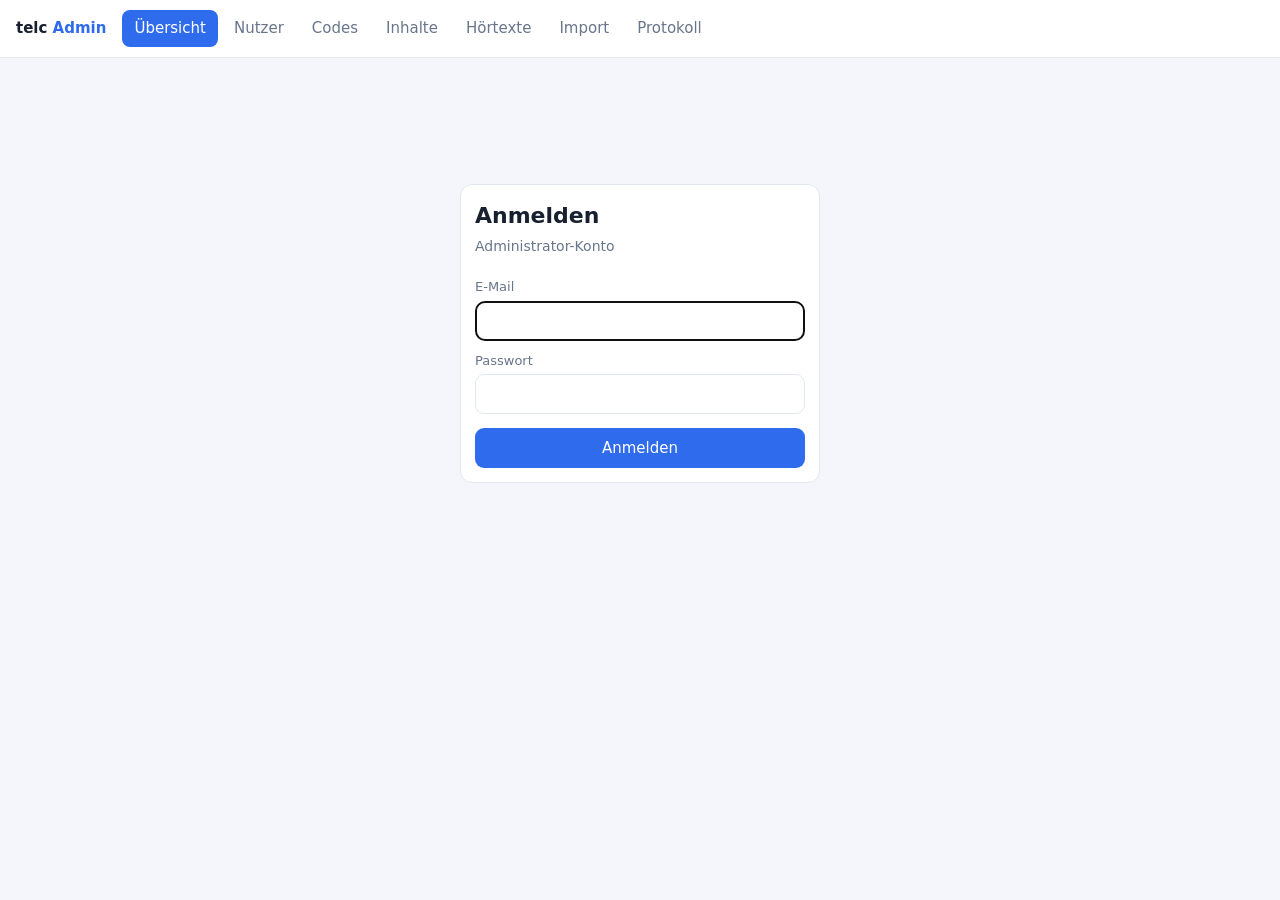
==== admin/index.html @ c95283b8 "first" ====
<!doctype html>
<html lang="de" dir="ltr">
<head>
<meta charset="utf-8">
<meta name="viewport" content="width=device-width, initial-scale=1">
<title>telc Admin</title>
<meta name="robots" content="noindex, nofollow">
<link rel="stylesheet" href="admin.css">
</head>
<body>
<header class="bar">
  <div class="brand">telc <span>Admin</span></div>
  <nav id="nav" hidden>
    <button data-tab="home" class="on">Übersicht</button>
    <button data-tab="users">Nutzer</button>
    <button data-tab="codes">Codes</button>
    <button data-tab="content">Inhalte</button>
    <button data-tab="audio">Hörtexte</button>
    <button data-tab="import">Import</button>
    <button data-tab="audit">Protokoll</button>
  </nav>
  <button id="out" class="ghost" hidden>Abmelden</button>
</header>
<main id="app"></main>
<div id="toast" class="toast" hidden></div>
<script src="../assets/config.js"></script>
<script src="parse.js"></script>
<script src="admin.js"></script>
</body>
</html>
---- admin/admin.css ----
:root{
  --bg:#f4f6fb; --card:#fff; --ink:#16202e; --muted:#68758a;
  --line:#e2e7f0; --blue:#2f6bed; --ok:#177a4c; --bad:#c0392b; --warn:#b7791f;
}
@media (prefers-color-scheme: dark){
  :root{ --bg:#111722; --card:#1a2231; --ink:#e8edf5; --muted:#93a0b4;
         --line:#2a3446; --blue:#5b8bff; }
}
*{box-sizing:border-box}
body{margin:0;background:var(--bg);color:var(--ink);
  font:15px/1.5 system-ui,-apple-system,"Segoe UI",Roboto,sans-serif}
.bar{display:flex;align-items:center;gap:16px;padding:10px 16px;
  background:var(--card);border-bottom:1px solid var(--line);
  position:sticky;top:0;z-index:5;flex-wrap:wrap}
.brand{font-weight:700}.brand span{color:var(--blue)}
nav{display:flex;gap:4px;flex:1;flex-wrap:wrap}
nav button{background:none;border:0;padding:7px 12px;border-radius:8px;
  color:var(--muted);font:inherit;font-weight:500;cursor:pointer}
nav button:hover{background:var(--bg)}
nav button.on{background:var(--blue);color:#fff}
main{max-width:1100px;margin:0 auto;padding:18px 16px 60px}
h1{font-size:22px;margin:0 0 4px}
h2{font-size:16px;margin:22px 0 10px}
.sub{color:var(--muted);margin:0 0 18px;font-size:14px}
.card{background:var(--card);border:1px solid var(--line);border-radius:12px;
  padding:14px;margin-bottom:14px}
.stats{display:grid;grid-template-columns:repeat(auto-fit,minmax(150px,1fr));gap:10px}
.stat{background:var(--card);border:1px solid var(--line);border-radius:12px;padding:14px}
.stat b{display:block;font-size:26px;line-height:1.2}
.stat span{color:var(--muted);font-size:13px}
.stat.warn b{color:var(--warn)}
table{width:100%;border-collapse:collapse;font-size:14px}
th,td{text-align:left;padding:9px 10px;border-bottom:1px solid var(--line);
  vertical-align:middle}
th{color:var(--muted);font-weight:600;font-size:12px;text-transform:uppercase;
  letter-spacing:.04em}
tr:last-child td{border-bottom:0}
.wrap{overflow-x:auto}
.pill{display:inline-block;padding:2px 9px;border-radius:99px;font-size:12px;
  font-weight:600;background:var(--bg);border:1px solid var(--line)}
.pill.ok{color:var(--ok);border-color:currentColor}
.pill.bad{color:var(--bad);border-color:currentColor}
.pill.warn{color:var(--warn);border-color:currentColor}
button.btn,input,select,textarea{font:inherit}
.btn{background:var(--blue);color:#fff;border:0;border-radius:9px;
  padding:9px 14px;font-weight:600;cursor:pointer}
.btn:disabled{opacity:.5;cursor:default}
.btn.sm{padding:5px 10px;font-size:13px;border-radius:7px}
.btn.grey{background:var(--bg);color:var(--ink);border:1px solid var(--line)}
.btn.danger{background:var(--bad)}
.ghost{background:none;border:1px solid var(--line);color:var(--muted);
  border-radius:9px;padding:7px 12px;cursor:pointer;font:inherit}
input,select,textarea{background:var(--card);color:var(--ink);
  border:1px solid var(--line);border-radius:9px;padding:9px 11px;width:100%}
.row{display:flex;gap:8px;flex-wrap:wrap;align-items:flex-end}
.row>label{flex:1;min-width:120px;font-size:13px;color:var(--muted)}
.row>label input,.row>label select{margin-top:4px}
.mono{font-family:ui-monospace,SFMono-Regular,Menlo,monospace}
.codes{display:grid;grid-template-columns:repeat(auto-fill,minmax(170px,1fr));gap:8px}
.codes div{background:var(--bg);border:1px solid var(--line);border-radius:9px;
  padding:10px;text-align:center;font-weight:700;letter-spacing:.06em}
.login{max-width:360px;margin:12vh auto}
.toast{position:fixed;left:50%;bottom:24px;transform:translateX(-50%);
  background:var(--ink);color:var(--bg);padding:11px 18px;border-radius:10px;
  z-index:50;box-shadow:0 8px 24px rgba(0,0,0,.2)}
.empty{color:var(--muted);text-align:center;padding:40px 0}
.err{color:var(--bad);font-size:14px;margin:8px 0 0}
details summary{cursor:pointer;color:var(--muted);font-size:13px}

/* ---- محرّر الاستيراد ---- */
textarea.paste{min-height:280px;font-family:ui-monospace,SFMono-Regular,Menlo,monospace;
  font-size:13px;line-height:1.55;white-space:pre;overflow-wrap:normal;overflow-x:auto}
.warns{margin:10px 0 0;padding:10px 12px;border-radius:9px;
  background:color-mix(in srgb,var(--warn) 12%,transparent);
  border:1px solid color-mix(in srgb,var(--warn) 35%,transparent)}
.warns li{font-size:13px;margin:2px 0}
.warns.bad{background:color-mix(in srgb,var(--bad) 10%,transparent);
  border-color:color-mix(in srgb,var(--bad) 35%,transparent)}
.preview{max-height:420px;overflow:auto;border:1px solid var(--line);
  border-radius:9px;padding:12px;background:var(--bg);margin-top:10px}
.preview h4{margin:12px 0 4px;font-size:14px}
.preview h4:first-child{margin-top:0}
.preview .it{font-size:13px;padding:3px 0;border-bottom:1px solid var(--line)}
.preview .it:last-child{border-bottom:0}
.preview .no{color:var(--bad);font-weight:600}
.preview .ans{color:var(--ok);font-weight:600}
.split{display:grid;grid-template-columns:1fr 1fr;gap:12px}
@media (max-width:820px){ .split{grid-template-columns:1fr} }
details.help{margin-top:10px}
details.help pre{background:var(--bg);border:1px solid var(--line);border-radius:9px;
  padding:10px;overflow-x:auto;font-size:12px;line-height:1.5}
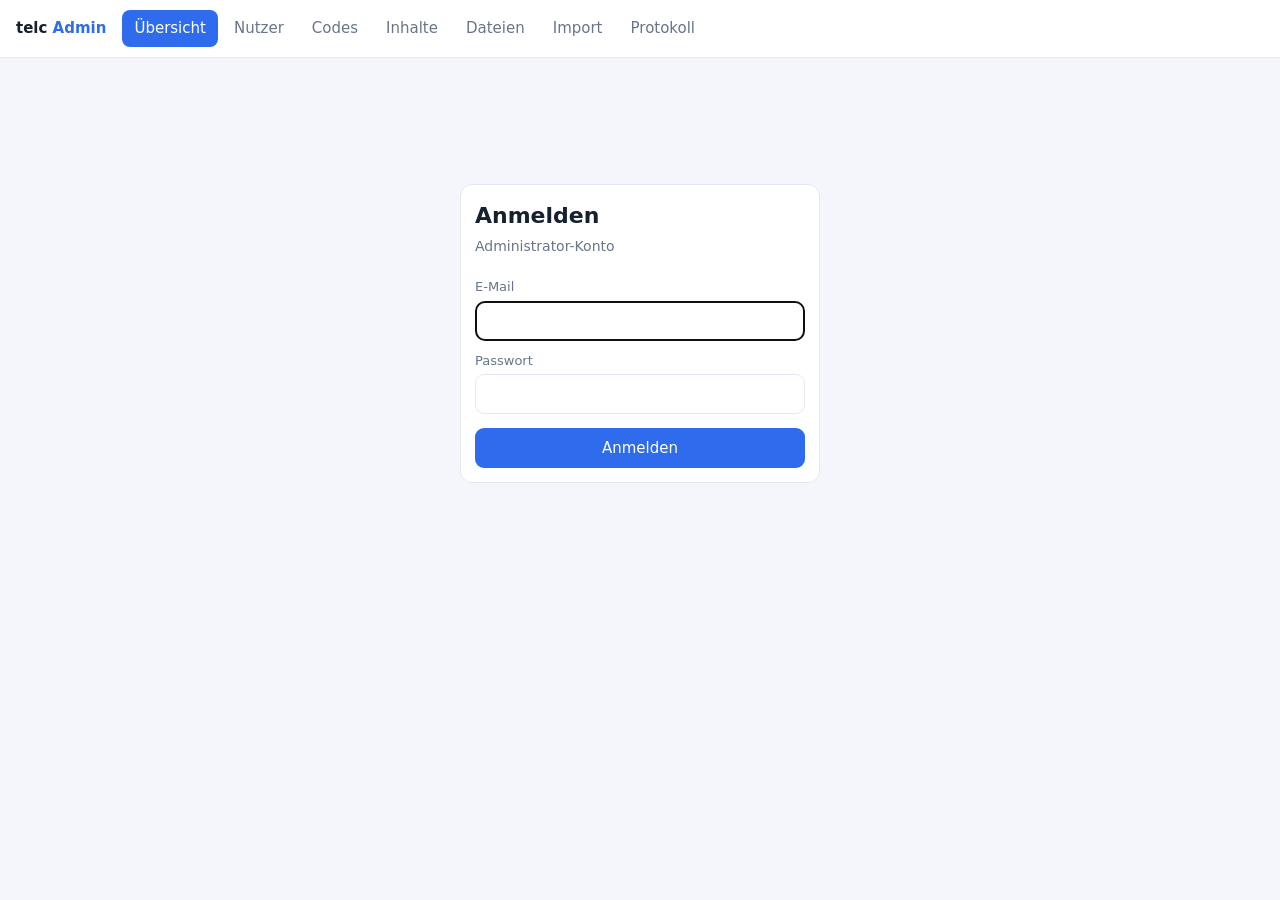
==== commit 4ffa44bd: "3" ====
--- a/admin/index.html
+++ b/admin/index.html
@@ -15,7 +15,7 @@
     <button data-tab="users">Nutzer</button>
     <button data-tab="codes">Codes</button>
     <button data-tab="content">Inhalte</button>
-    <button data-tab="audio">Hörtexte</button>
+    <button data-tab="assets">Dateien</button>
     <button data-tab="import">Import</button>
     <button data-tab="audit">Protokoll</button>
   </nav>
@@ -25,6 +25,7 @@
 <div id="toast" class="toast" hidden></div>
 <script src="../assets/config.js"></script>
 <script src="parse.js"></script>
+<script src="vorlagen.js"></script>
 <script src="admin.js"></script>
 </body>
 </html>
--- a/admin/admin.css
+++ b/admin/admin.css
@@ -41,6 +41,13 @@
 .pill.ok{color:var(--ok);border-color:currentColor}
 .pill.bad{color:var(--bad);border-color:currentColor}
 .pill.warn{color:var(--warn);border-color:currentColor}
+
+/* Mehrere Abos pro Nutzer: ein Code öffnet genau eine Stufe, wer zwei
+   Stufen will, löst zwei Codes ein. Die Spalten Abo/Stufen/Aktion
+   stapeln dann je eine Zeile pro Abo — feste Zeilenhöhe hält sie auf
+   gleicher Linie, sonst steht die Stufe neben dem falschen Abo. */
+.subrow{display:flex;align-items:center;min-height:32px;white-space:nowrap;gap:6px}
+td:has(> .subrow){vertical-align:top}
 button.btn,input,select,textarea{font:inherit}
 .btn{background:var(--blue);color:#fff;border:0;border-radius:9px;
   padding:9px 14px;font-weight:600;cursor:pointer}
@@ -50,6 +57,11 @@
 .btn.danger{background:var(--bad)}
 .ghost{background:none;border:1px solid var(--line);color:var(--muted);
   border-radius:9px;padding:7px 12px;cursor:pointer;font:inherit}
+/* Mehrfachauswahl (Demo-Tests): ohne Höhe rendert der Browser sie als
+   einzeilige Liste, in der man nichts findet. */
+select[multiple]{height:auto;padding:4px}
+select[multiple] option{padding:3px 6px;border-radius:5px}
+
 input,select,textarea{background:var(--card);color:var(--ink);
   border:1px solid var(--line);border-radius:9px;padding:9px 11px;width:100%}
 .row{display:flex;gap:8px;flex-wrap:wrap;align-items:flex-end}
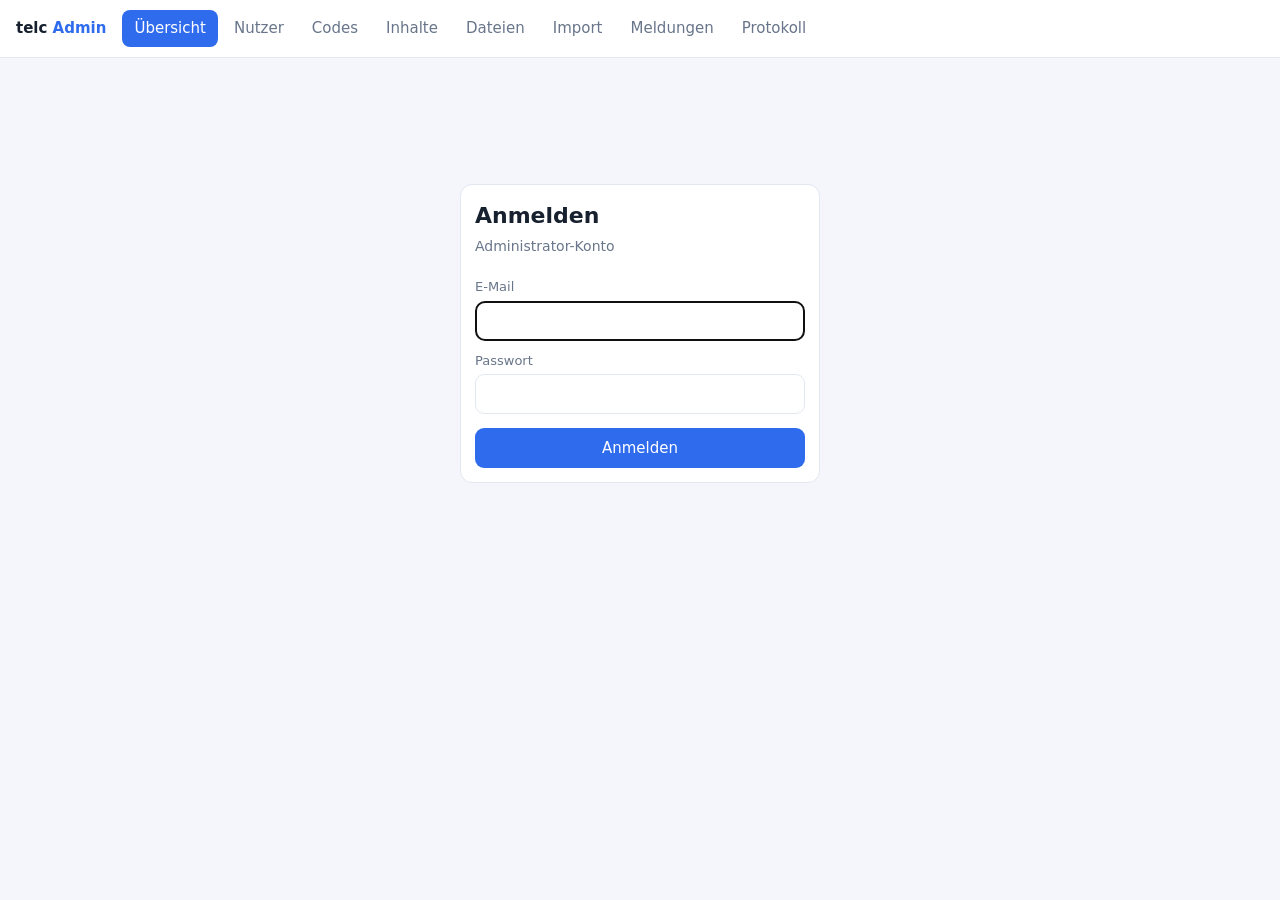
==== commit e05898aa: "a1 new" ====
--- a/admin/index.html
+++ b/admin/index.html
@@ -17,6 +17,7 @@
     <button data-tab="content">Inhalte</button>
     <button data-tab="assets">Dateien</button>
     <button data-tab="import">Import</button>
+    <button data-tab="reports">Meldungen</button>
     <button data-tab="audit">Protokoll</button>
   </nav>
   <button id="out" class="ghost" hidden>Abmelden</button>
--- a/admin/admin.css
+++ b/admin/admin.css
@@ -46,6 +46,13 @@
    Stufen will, löst zwei Codes ein. Die Spalten Abo/Stufen/Aktion
    stapeln dann je eine Zeile pro Abo — feste Zeilenhöhe hält sie auf
    gleicher Linie, sonst steht die Stufe neben dem falschen Abo. */
+/* شريط «القاعدة ورا». مو toast: الـtoast بيروح، وهاد لازم يضل. */
+.stale{background:#3a2a12;border:1px solid var(--warn);border-radius:12px;
+  padding:14px 16px;margin:0 0 16px;line-height:1.6;font-size:14px}
+.stale b{color:var(--warn)}
+.stale code{background:rgba(0,0,0,.3);padding:1px 6px;border-radius:5px}
+.stale .sub{display:block;margin-top:6px;color:var(--muted);font-size:13px}
+
 .subrow{display:flex;align-items:center;min-height:32px;white-space:nowrap;gap:6px}
 td:has(> .subrow){vertical-align:top}
 button.btn,input,select,textarea{font:inherit}
@@ -71,6 +78,14 @@
 .codes{display:grid;grid-template-columns:repeat(auto-fill,minmax(170px,1fr));gap:8px}
 .codes div{background:var(--bg);border:1px solid var(--line);border-radius:9px;
   padding:10px;text-align:center;font-weight:700;letter-spacing:.06em}
+/* ---- Meldungen ----
+   Der Text ist die Sache selbst, nicht eine Zelle unter anderen: er darf
+   Platz und Umbrüche haben. Sehr lange Meldungen bekommen einen eigenen
+   Scroll, damit eine Zeile die Tabelle nicht meterhoch macht. */
+.toolbar{display:flex;gap:8px;margin:0 0 12px}
+.reporttext{white-space:pre-wrap;overflow-wrap:anywhere;line-height:1.55;
+  min-width:260px;max-width:520px;max-height:220px;overflow:auto}
+
 .login{max-width:360px;margin:12vh auto}
 .toast{position:fixed;left:50%;bottom:24px;transform:translateX(-50%);
   background:var(--ink);color:var(--bg);padding:11px 18px;border-radius:10px;
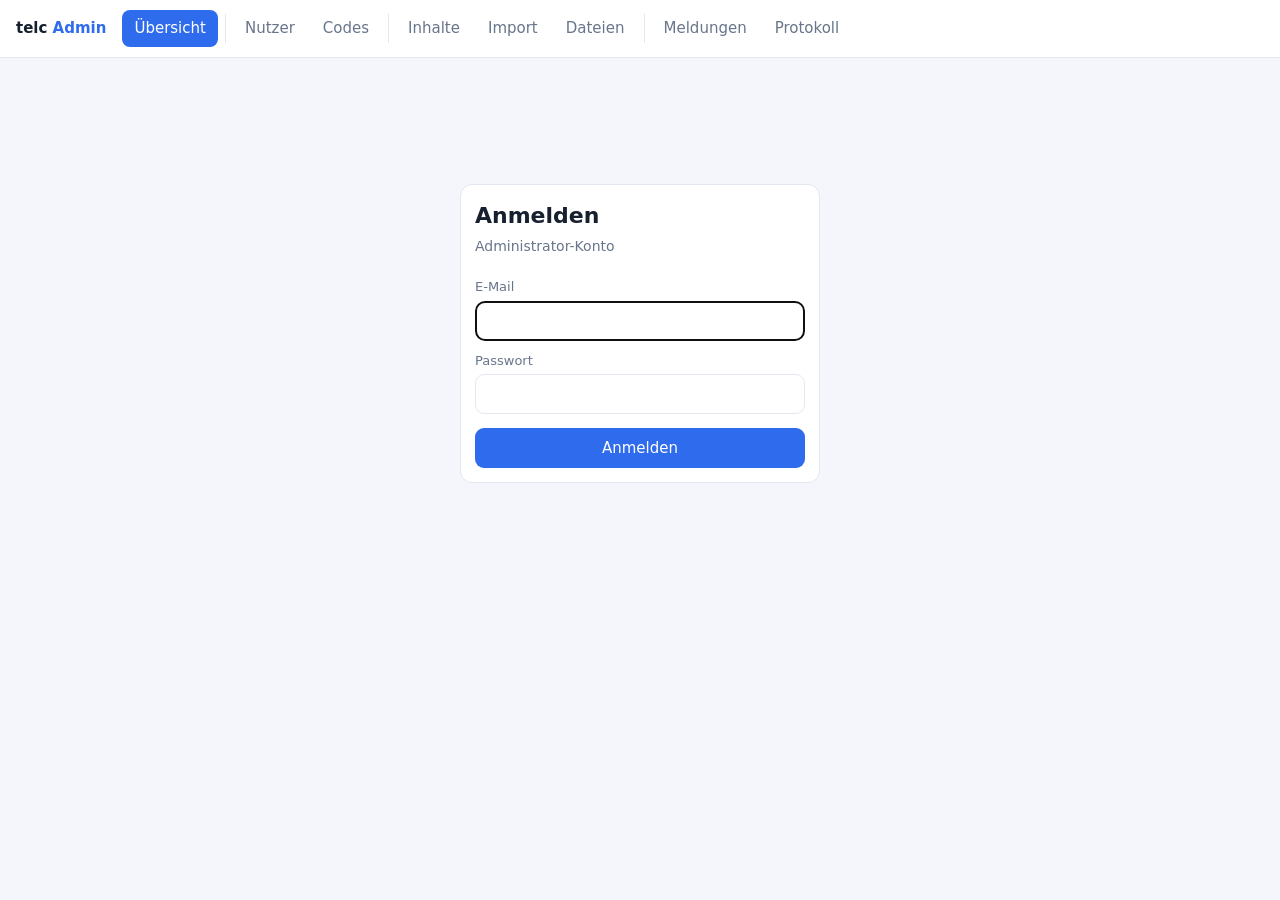
==== commit c3dbbbf2: "Admin-Refactor Phase 6: Tab-Gruppierung + Workflow-Links (sichere Konsolidierung) Sanfte Konsolidier" ====
--- a/admin/index.html
+++ b/admin/index.html
@@ -10,13 +10,19 @@
 <body>
 <header class="bar">
   <div class="brand">telc <span>Admin</span></div>
+  <!-- ★ مجمّع بصرياً بمجموعات (فواصل) بلا ما نشيل أي زرّ: لوحة المفاتيح
+       والاختبار بيضلّوا يلاقوا كل تبويب بـdata-tab. ترتيب مجموعة المحتوى
+       بيتبع سير العمل: Inhalte (إدارة) ← Import (إنشاء) ← Dateien (ملفات). -->
   <nav id="nav" hidden>
     <button data-tab="home" class="on">Übersicht</button>
+    <span class="navsep"></span>
     <button data-tab="users">Nutzer</button>
     <button data-tab="codes">Codes</button>
+    <span class="navsep"></span>
     <button data-tab="content">Inhalte</button>
+    <button data-tab="import">Import</button>
     <button data-tab="assets">Dateien</button>
-    <button data-tab="import">Import</button>
+    <span class="navsep"></span>
     <button data-tab="reports">Meldungen</button>
     <button data-tab="audit">Protokoll</button>
   </nav>
@@ -27,6 +33,7 @@
 <script src="../assets/config.js"></script>
 <script src="parse.js"></script>
 <script src="vorlagen.js"></script>
+<script src="ui.js"></script>
 <script src="admin.js"></script>
 </body>
 </html>
--- a/admin/admin.css
+++ b/admin/admin.css
@@ -18,6 +18,14 @@
   color:var(--muted);font:inherit;font-weight:500;cursor:pointer}
 nav button:hover{background:var(--bg)}
 nav button.on{background:var(--blue);color:#fff}
+/* فاصل بصري بين مجموعات التبويبات — بينختفي على الجوال (التبويبات بتلتفّ) */
+.navsep{width:1px;align-self:stretch;background:var(--line);margin:4px 3px}
+@media (max-width:760px){ .navsep{display:none} }
+/* زرّ نصّي لروابط سير العمل (استيراد جديد، رجوع للمحتوى) */
+.linkbtn{background:none;border:0;color:var(--blue);font:inherit;font-size:13px;
+  font-weight:600;cursor:pointer;padding:3px 8px;border-radius:7px;margin-inline-start:8px;
+  vertical-align:middle}
+.linkbtn:hover{background:var(--bg);text-decoration:underline}
 main{max-width:1100px;margin:0 auto;padding:18px 16px 60px}
 h1{font-size:22px;margin:0 0 4px}
 h2{font-size:16px;margin:22px 0 10px}
@@ -54,6 +62,7 @@
 .stale .sub{display:block;margin-top:6px;color:var(--muted);font-size:13px}
 
 .subrow{display:flex;align-items:center;min-height:32px;white-space:nowrap;gap:6px}
+.submeta{color:var(--muted);font-size:12px}
 td:has(> .subrow){vertical-align:top}
 button.btn,input,select,textarea{font:inherit}
 .btn{background:var(--blue);color:#fff;border:0;border-radius:9px;
@@ -86,6 +95,24 @@
 .reporttext{white-space:pre-wrap;overflow-wrap:anywhere;line-height:1.55;
   min-width:260px;max-width:520px;max-height:220px;overflow:auto}
 
+/* ---- نافذة موحّدة (UI.modal) ---- */
+.uimodal-back{position:fixed;inset:0;background:rgba(0,0,0,.45);
+  display:flex;align-items:center;justify-content:center;padding:16px;z-index:40}
+.uimodal{background:var(--card);border:1px solid var(--line);border-radius:14px;
+  width:100%;max-width:460px;max-height:90vh;overflow:auto;
+  box-shadow:0 18px 50px rgba(0,0,0,.35)}
+.uimodal.wide{max-width:720px}
+.uimodal:focus{outline:none}
+.uimodal-hd{display:flex;align-items:center;gap:10px;padding:14px 16px;
+  border-bottom:1px solid var(--line);position:sticky;top:0;background:var(--card)}
+.uimodal-hd h2{margin:0;font-size:17px;flex:1}
+.uimodal-x{background:none;border:0;color:var(--muted);font-size:18px;line-height:1;
+  cursor:pointer;padding:6px;border-radius:8px}
+.uimodal-x:hover{background:var(--bg);color:var(--ink)}
+.uimodal-bd{padding:16px}
+.uimodal-bd h2{margin:18px 0 8px;font-size:15px}
+.uimodal-bd h2:first-child{margin-top:0}
+
 .login{max-width:360px;margin:12vh auto}
 .toast{position:fixed;left:50%;bottom:24px;transform:translateX(-50%);
   background:var(--ink);color:var(--bg);padding:11px 18px;border-radius:10px;
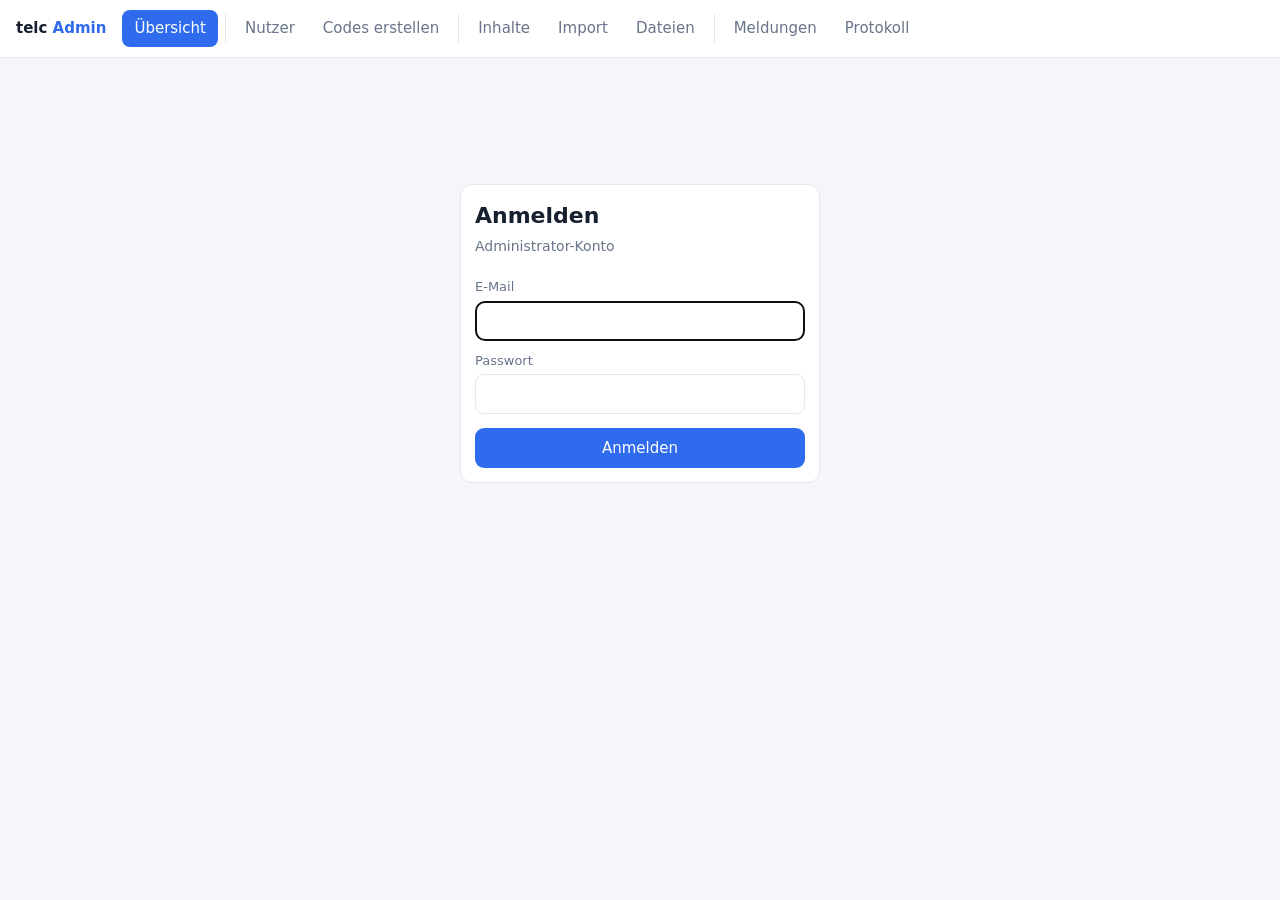
==== commit 2f239d22: "Panel: Nutzer-zentriertes Profil — alles an einem Ort Das Nutzer-Profil ist jetzt die zentrale Stell" ====
--- a/admin/index.html
+++ b/admin/index.html
@@ -17,7 +17,7 @@
     <button data-tab="home" class="on">Übersicht</button>
     <span class="navsep"></span>
     <button data-tab="users">Nutzer</button>
-    <button data-tab="codes">Codes</button>
+    <button data-tab="codes">Codes erstellen</button>
     <span class="navsep"></span>
     <button data-tab="content">Inhalte</button>
     <button data-tab="import">Import</button>
--- a/admin/admin.css
+++ b/admin/admin.css
@@ -4,7 +4,10 @@
 }
 @media (prefers-color-scheme: dark){
   :root{ --bg:#111722; --card:#1a2231; --ink:#e8edf5; --muted:#93a0b4;
-         --line:#2a3446; --blue:#5b8bff; }
+         --line:#2a3446; --blue:#5b8bff;
+         /* الألوان الدلالية لازم تنعاد بالوضع الداكن كمان، وإلا بتضل
+            بقيم فاتحة باهتة (pills وstats واطئة التباين على خلفية داكنة). */
+         --ok:#43c795; --bad:#ff7d95; --warn:#e0b25e; }
 }
 *{box-sizing:border-box}
 body{margin:0;background:var(--bg);color:var(--ink);
@@ -55,10 +58,15 @@
    stapeln dann je eine Zeile pro Abo — feste Zeilenhöhe hält sie auf
    gleicher Linie, sonst steht die Stufe neben dem falschen Abo. */
 /* شريط «القاعدة ورا». مو toast: الـtoast بيروح، وهاد لازم يضل. */
-.stale{background:#3a2a12;border:1px solid var(--warn);border-radius:12px;
-  padding:14px 16px;margin:0 0 16px;line-height:1.6;font-size:14px}
+/* ★ خلفية متوافقة مع الثيم (مو #3a2a12 ثابت داكن يلي كان بيطلع لوحة
+   داكنة على الثيم الفاتح). نفس نهج .warns بالاستيراد: مزج --warn مع
+   السطح، فبيطلع فاتح على الفاتح وداكن على الداكن. */
+.stale{background:color-mix(in srgb, var(--warn) 16%, var(--card));
+  border:1px solid color-mix(in srgb, var(--warn) 50%, var(--line));
+  border-radius:12px;padding:14px 16px;margin:0 0 16px;line-height:1.6;font-size:14px}
 .stale b{color:var(--warn)}
-.stale code{background:rgba(0,0,0,.3);padding:1px 6px;border-radius:5px}
+.stale code{background:color-mix(in srgb, var(--ink) 10%, transparent);
+  padding:1px 6px;border-radius:5px}
 .stale .sub{display:block;margin-top:6px;color:var(--muted);font-size:13px}
 
 .subrow{display:flex;align-items:center;min-height:32px;white-space:nowrap;gap:6px}
